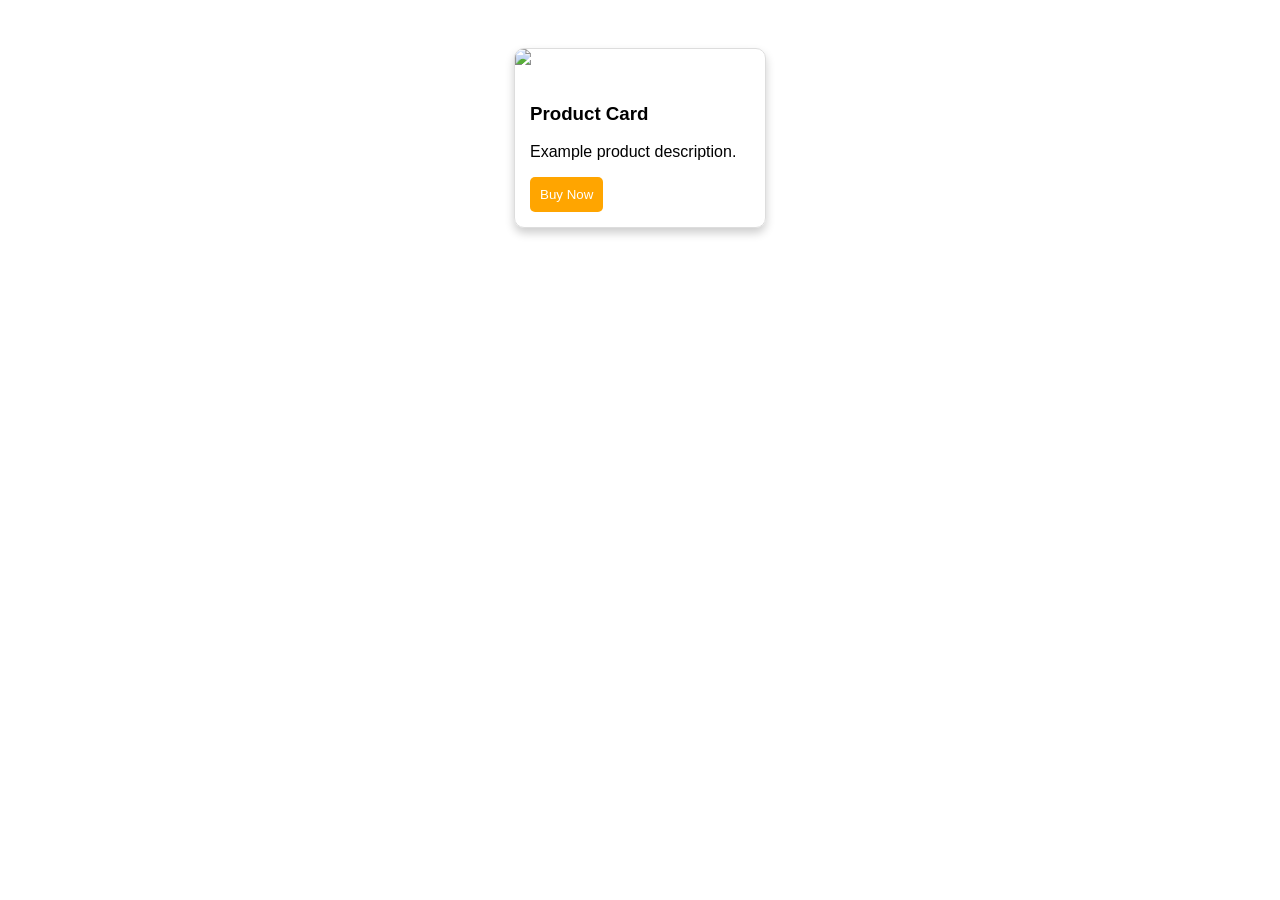
==== exercises/cards.html @ ee40f0af "Lab 3&4 css" ====
<!DOCTYPE html>
<html>
<head>
<title>Card Components</title>

<style>

body{
font-family:Arial;
display:flex;
justify-content:center;
gap:20px;
padding:40px;
}

/* card */

.card{
width:250px;
border:1px solid #ddd;
border-radius:10px;
overflow:hidden;
box-shadow:0 5px 10px rgba(0,0,0,0.2);
transition:0.3s;
}

.card img{
width:100%;
}

.card:hover{
transform:scale(1.05);
}

.card-content{
padding:15px;
}

button{
background:orange;
border:none;
padding:10px;
color:white;
border-radius:5px;
cursor:pointer;
}

</style>

</head>

<body>

<div class="card">

<img src="/Lab3/images/pic6.jpg">

<div class="card-content">

<h3>Product Card</h3>
<p>Example product description.</p>

<button>Buy Now</button>

</div>

</div>

</body>
</html>
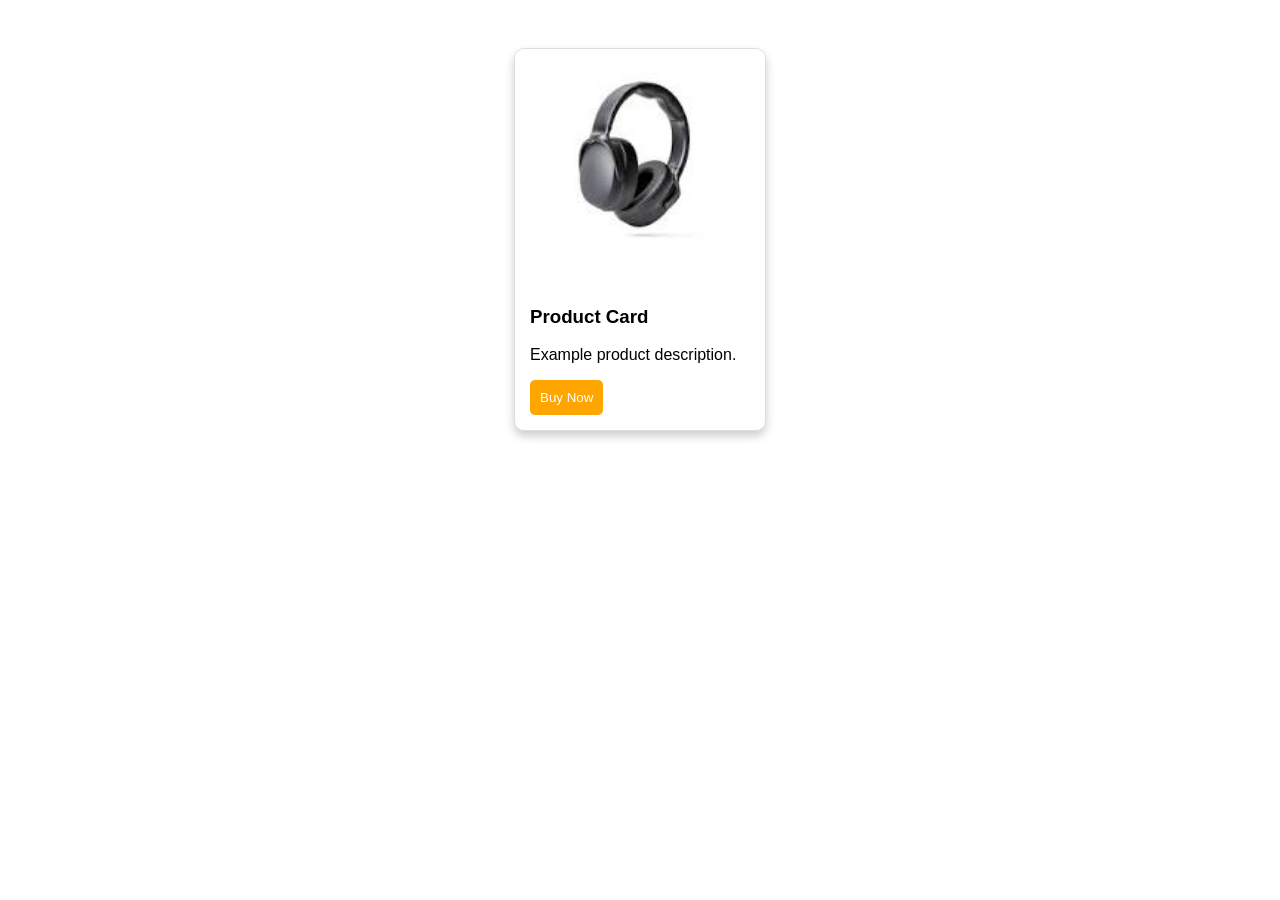
==== commit 64d41a49: "lab 3&4 css" ====
--- a/exercises/cards.html
+++ b/exercises/cards.html
@@ -53,7 +53,7 @@
 
 <div class="card">
 
-<img src="/Lab3/images/pic6.jpg">
+<img src="/images/pic6.jpg">
 
 <div class="card-content">
 
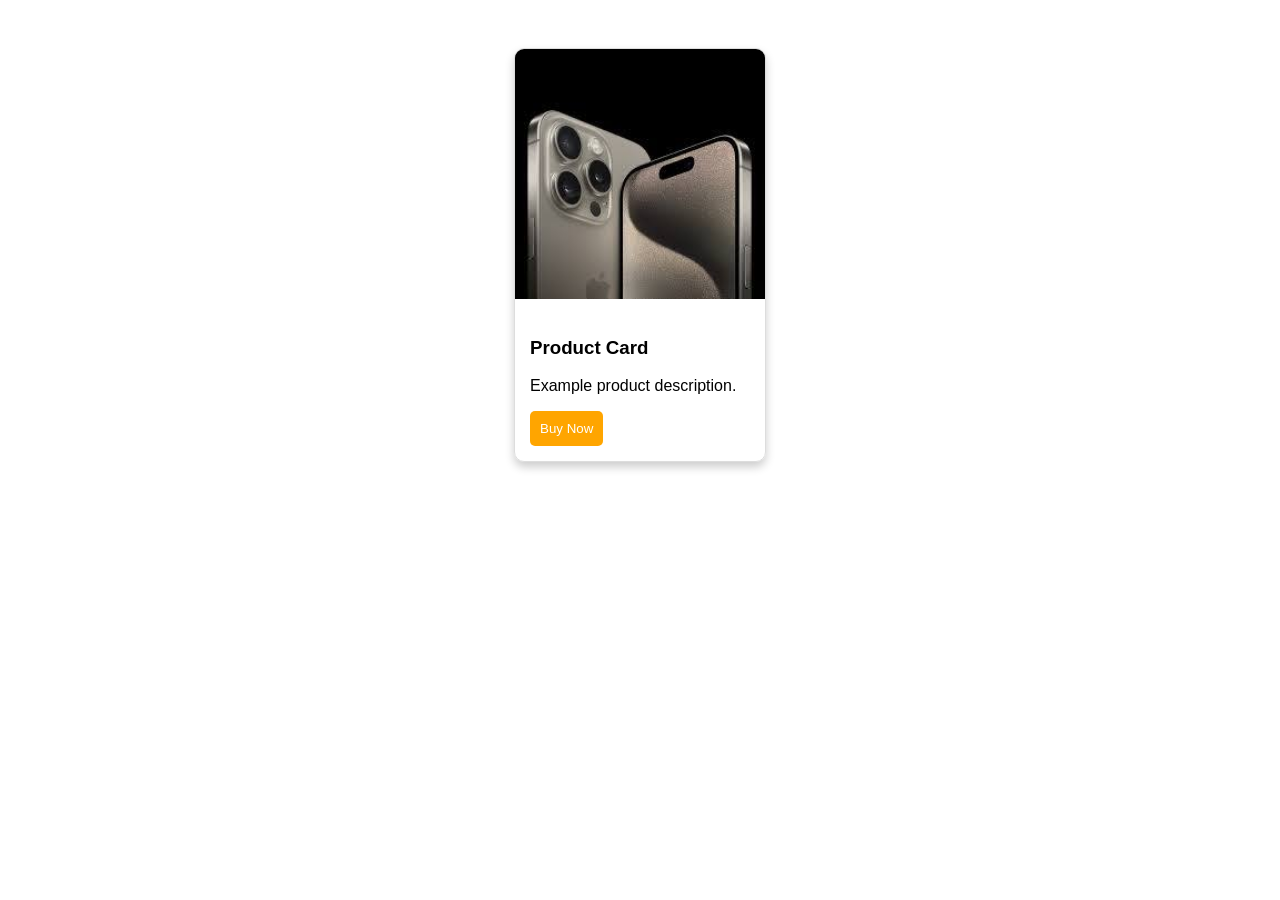
==== commit 2480ccd0: "lab 3&4 css" ====
--- a/exercises/cards.html
+++ b/exercises/cards.html
@@ -53,7 +53,7 @@
 
 <div class="card">
 
-<img src="/images/pic6.jpg">
+<img src="/images/pic7.jpg" alt="Product Image">
 
 <div class="card-content">
 
